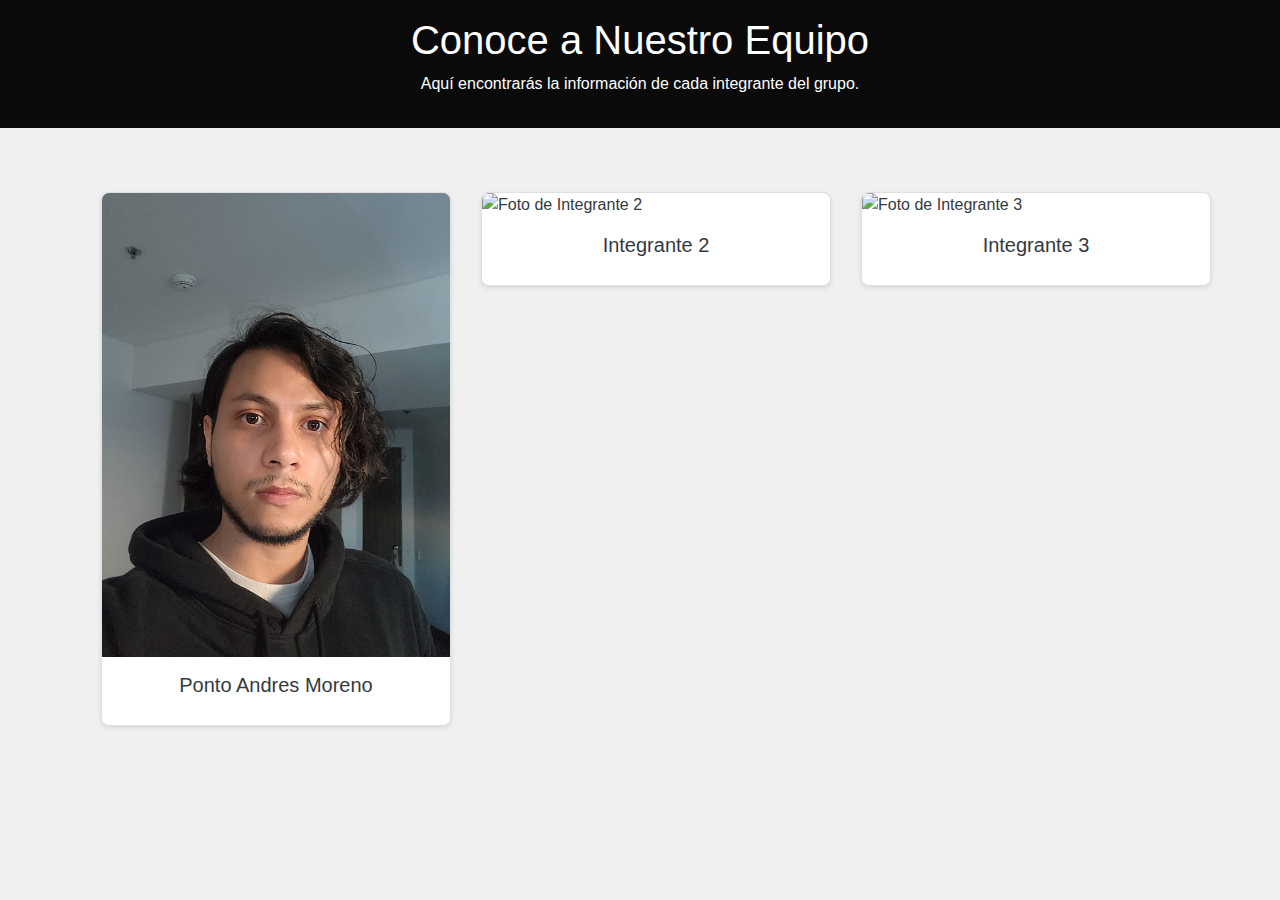
==== index.html @ 7291c4bf "Subiendo la carpeta redes con las páginas de perfil" ====
<!DOCTYPE html>
<html lang="es">
<head>
  <meta charset="UTF-8">
  <meta name="viewport" content="width=device-width, initial-scale=1.0">
  <title>Conoce a Nuestro Equipo</title>
  <!-- Bootstrap CSS -->
  <link rel="stylesheet" href="https://stackpath.bootstrapcdn.com/bootstrap/4.5.2/css/bootstrap.min.css">
  <!-- Archivo de estilos personalizado -->
  <link rel="stylesheet" href="styles.css">
</head>
<body>

  <!-- Header -->
  <header>
    <h1>Conoce a Nuestro Equipo</h1>
    <p>Aquí encontrarás la información de cada integrante del grupo.</p>
  </header>

  <!-- Contenedor principal -->
  <div class="container my-5">
    <div class="row">
      <!-- Tarjeta Integrante 1 -->
      <div class="col-md-4 mb-4">
        <a href="integrante1.html" class="text-decoration-none text-dark">
          <div class="card">
            <img src="imagenes/Ponto.jpeg" class="card-img-top" alt="Foto de Integrante 1">
            <div class="card-body text-center">
              <h5 class="card-title">Ponto Andres Moreno</h5>
            </div>
          </div>
        </a>
      </div>

      <!-- Tarjeta Integrante 2 -->
      <div class="col-md-4 mb-4">
        <a href="integrante2.html" class="text-decoration-none text-dark">
          <div class="card">
            <img src="https://via.placeholder.com/300x200" class="card-img-top" alt="Foto de Integrante 2">
            <div class="card-body text-center">
              <h5 class="card-title">Integrante 2</h5>
            </div>
          </div>
        </a>
      </div>

      <!-- Tarjeta Integrante 3 -->
      <div class="col-md-4 mb-4">
        <a href="integrante3.html" class="text-decoration-none text-dark">
          <div class="card">
            <img src="https://via.placeholder.com/300x200" class="card-img-top" alt="Foto de Integrante 3">
            <div class="card-body text-center">
              <h5 class="card-title">Integrante 3</h5>
            </div>
          </div>
        </a>
      </div>
    </div>
  </div>

  <!-- Bootstrap JS y dependencias -->
  <script src="https://code.jquery.com/jquery-3.5.1.slim.min.js"></script>
  <script src="https://cdn.jsdelivr.net/npm/popper.js@1.16.1/dist/umd/popper.min.js"></script>
  <script src="https://stackpath.bootstrapcdn.com/bootstrap/4.5.2/js/bootstrap.min.js"></script>
  <!-- Archivo de JavaScript personalizado (opcional) -->
  <script src="script.js"></script>
</body>
</html>
---- styles.css ----
/* Estilos generales */
body {
    font-family: Arial, sans-serif;
    background-color: #f0f0f0;
    margin: 0;
    padding: 0;
}

header {
    background-color: #0a0a0a;
    color: #fff;
    padding: 1em;
    text-align: center;
}



/* Estilos para las tarjetas en la homepage */
.card {
    background-color: #fff;
    border-radius: 8px;
    margin: 1em;
    box-shadow: 0 2px 5px rgba(0, 0, 0, 0.1);
    overflow: hidden;
    width: 100%;
}

.card img {
    width: 100%;
    height: auto;
}

.card-body {
    padding: 1em;
}

/* Estilos para la página de perfil */
.profile {
    max-width: 800px;  /* Ajusta según convenga */
    margin: 2em auto;
    text-align: center; /* Centra todo el contenido del perfil */
}

.profile-img {
    width: 100%;
    max-width: 300px; /* Limita el tamaño máximo de la imagen */
    display: block;
    margin: 0 auto 1em; /* Centra la imagen y agrega un margen inferior */
}

/* Puedes agregar más estilos para artículos, secciones, etc. */
article h2 {
    margin-top: 1em;
    color: #333;
}

article p {
    color: #555;
    line-height: 1.5;
}
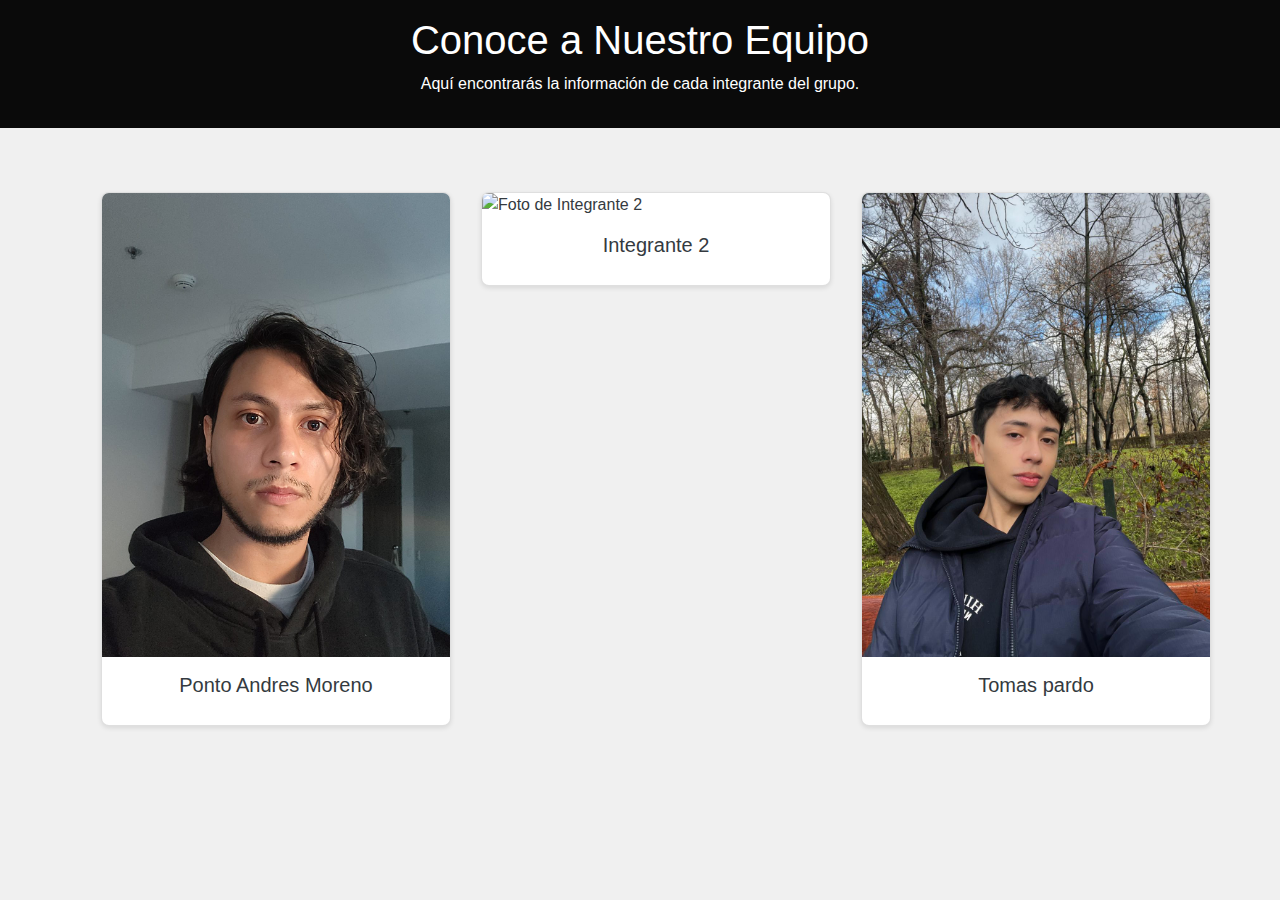
==== commit d79b4233: "info Tomas Pardo" ====
--- a/index.html
+++ b/index.html
@@ -48,9 +48,9 @@
       <div class="col-md-4 mb-4">
         <a href="integrante3.html" class="text-decoration-none text-dark">
           <div class="card">
-            <img src="https://via.placeholder.com/300x200" class="card-img-top" alt="Foto de Integrante 3">
+            <img src="imagenes/tomas.jpg" class="card-img-top" alt="Foto de Integrante 3">
             <div class="card-body text-center">
-              <h5 class="card-title">Integrante 3</h5>
+              <h5 class="card-title">Tomas pardo</h5>
             </div>
           </div>
         </a>
